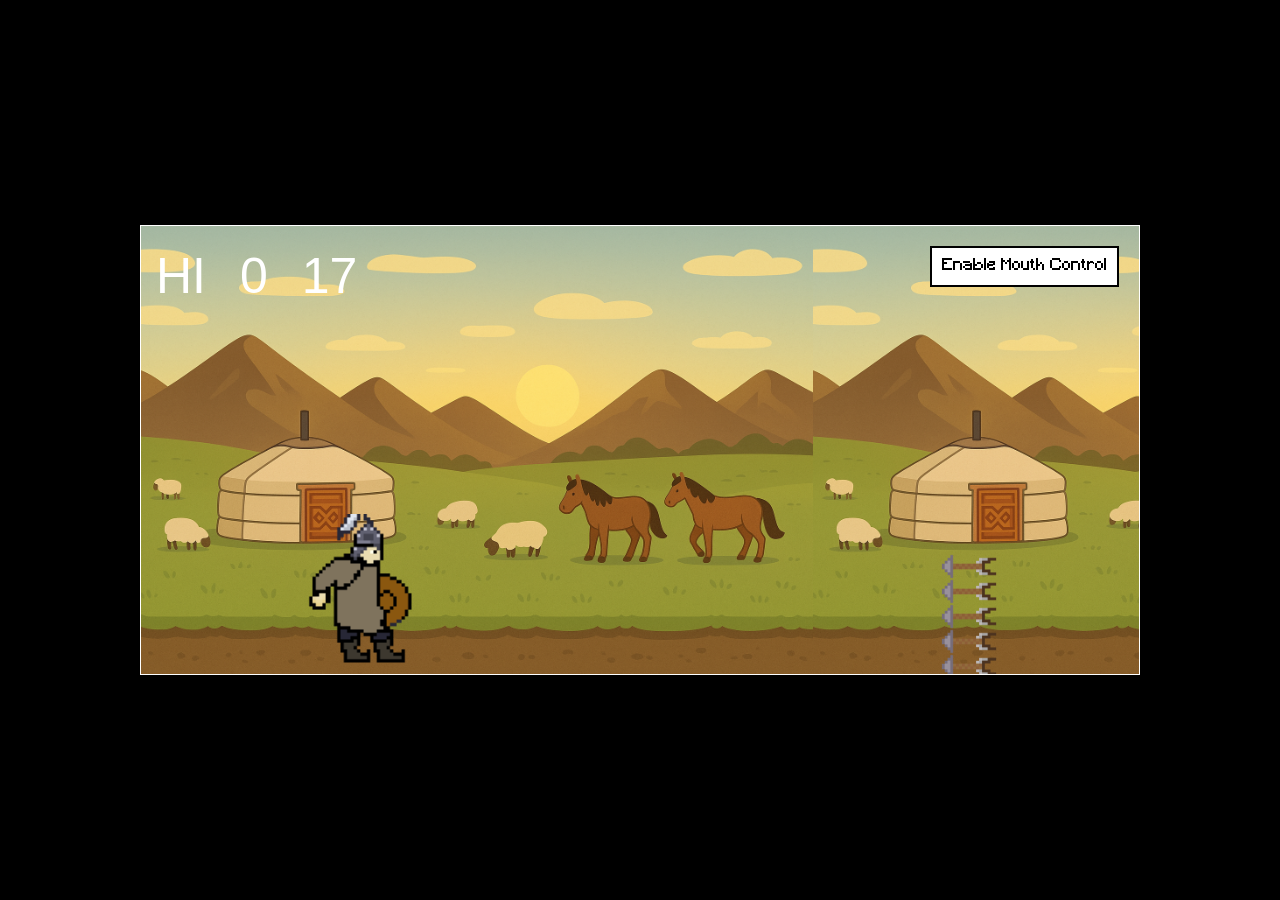
==== index.html @ d47d72ee "asdasd" ====
<!DOCTYPE html>
<html lang="mn">
<head>
    <meta charset="UTF-8">
    <meta name="viewport" content="width=device-width, initial-scale=1.0">
    <title>Баатар - Тоглоом</title>
    <link rel="stylesheet" href="style.css">
    <style>
        :root {
            --primary-bg: #000;
            --secondary-bg: #111;
            --tertiary-bg: #222;
            --accent-bg: #333;
            --primary-text: #fff;
            --secondary-text: #aaa;
            --tertiary-text: #666;
            --border-color: #444;
        }
        * {
            margin: 0;
            padding: 0;
            box-sizing: border-box;
            font-family: Arial, sans-serif;
        }
        body {
            background-color: var(--primary-bg);
            color: var(--primary-text);
            line-height: 1.6;
        }   
    </style>
</head>
<body>
    <div class="game-container">
        <div class="score-card">
            <span>HI</span>
            <span class="high-score"></span>
            <span class="score"></span>
        </div>
        <div class="player"></div>
        <div class="obstacle"></div>
        <div class="restart-game">
            <div class="content">
                <span class="text">RESTART</span>
                <button onclick="restart()" class="btn-reset-game"></button>
            </div>
        </div>
        <button id="toggleMouthDetection" onclick="toggleMouthDetection()">Enable Mouth Control</button>
        <div id="cameraFeedback" class="camera-feedback"></div>
    </div>
    <script src="./app.js"></script>
</body>
</html>
---- style.css ----
@font-face {
    font-family: Minecraft;
    src: url('./assets/Minecraft.ttf');
}

.game-container {
    width: 1000px;
    height: 450px;
    margin: 20px auto;
    border: 1px solid;
    position: fixed;
    justify-content: center;
    align-items: center;
    overflow: hidden;
    background-image: url('./assets/Background.png');
    background-size: contain;
    animation: bg-move 30s linear infinite;
}

@keyframes bg-move {
    0% {
        background-position: 100%;
    }
    100% {
        background-position: -50%;
    }
}

body {
    margin: 0;
    padding: 0;
    display: flex;
    justify-content: center;
    align-items: center;
    height: 100vh;
}
.player {
    width: 160px;
    height: 160px;
    position: absolute;
    bottom: 0;
    left: 15%;
    background-image: url('./assets/DinoStart.png');
    background-size:cover;
    background-position:bottom;
}

.player.jump {
    animation: jump 1.5s infinite;
    background-image: url('./assets/DinoJump.png');
}

@keyframes jump {
    0% {
        bottom: 0;
    }
    25% {
        bottom: 250px;
    }
    40% {
        bottom: 250px;
    }
    100% {
        bottom: 0;
    }
}

.obstacle {
    width: 60px;
    height: 120px;
    position: absolute;
    bottom: 0;
    left: 80%;
    animation: move 3s linear infinite;
    background-image: url('./assets/obstacle.png');
    background-size: contain;
}

.obstacle-xs { width: 30px; height: 70px; }
.obstacle-s { width: 60px; height: 80px; }
.obstacle-m { width: 90px; height: 90px; }
.obstacle-l { width: 120px; height: 120px; }

@keyframes move {
    0% {
        left: 100%;
    }
    100% {
        left: -100px;
    }
}

.score-card {
    color: #fff;
    font-family: Minecraft;
    font-size: 50px;
align-items: end;

    color: white;
    padding: 10px 15px;
    border-radius: 10px;
    font-family: sans-serif;
}

.score-card span {
    margin-right: 20px;
}

.restart-game {
    visibility: hidden;
    font-family: Minecraft;
    background-color: #ffffffb8;
    position: absolute;
    top: 0;
    left: 0;
    width: 100%;
    height: 100%;
    display: flex;
    justify-content: center;
    align-items: center;
    font-size: 40px;
    z-index: 2;
}

.restart-game.show {
    visibility: visible;
}

.restart-game .content {
    display: flex;
}

.restart-game .btn-reset-game {
    border: none;
    display: inline-block;
    width: 50px;
    height: 50px;
    background-image: url('./assets/restart.png');
    background-size: contain;
    margin-left: 15px;
    cursor: pointer;
}

.restart-game .text {
    align-self: end;
}

.stop.game-container, .stop .obstacle {
    animation-play-state: paused;
}

.stop .player {
    background-image: url('./assets/DinoStart.png');
}

#toggleMouthDetection {
    position: absolute;
    top: 20px;
    right: 20px;
    padding: 10px;
    font-family: Minecraft;
    font-size: 16px;
    background-color: #fff;
    border: 2px solid #000;
    cursor: pointer;
    z-index: 3;
}

.camera-feedback {
    position: absolute;
    bottom: 20px;
    right: 20px;
    width: 160px;
    height: 120px;
    border: 2px solid white;
    z-index: 3;
    display: none;
}

.camera-feedback video {
    width: 100%;
    height: 100%;
    object-fit: cover;
}
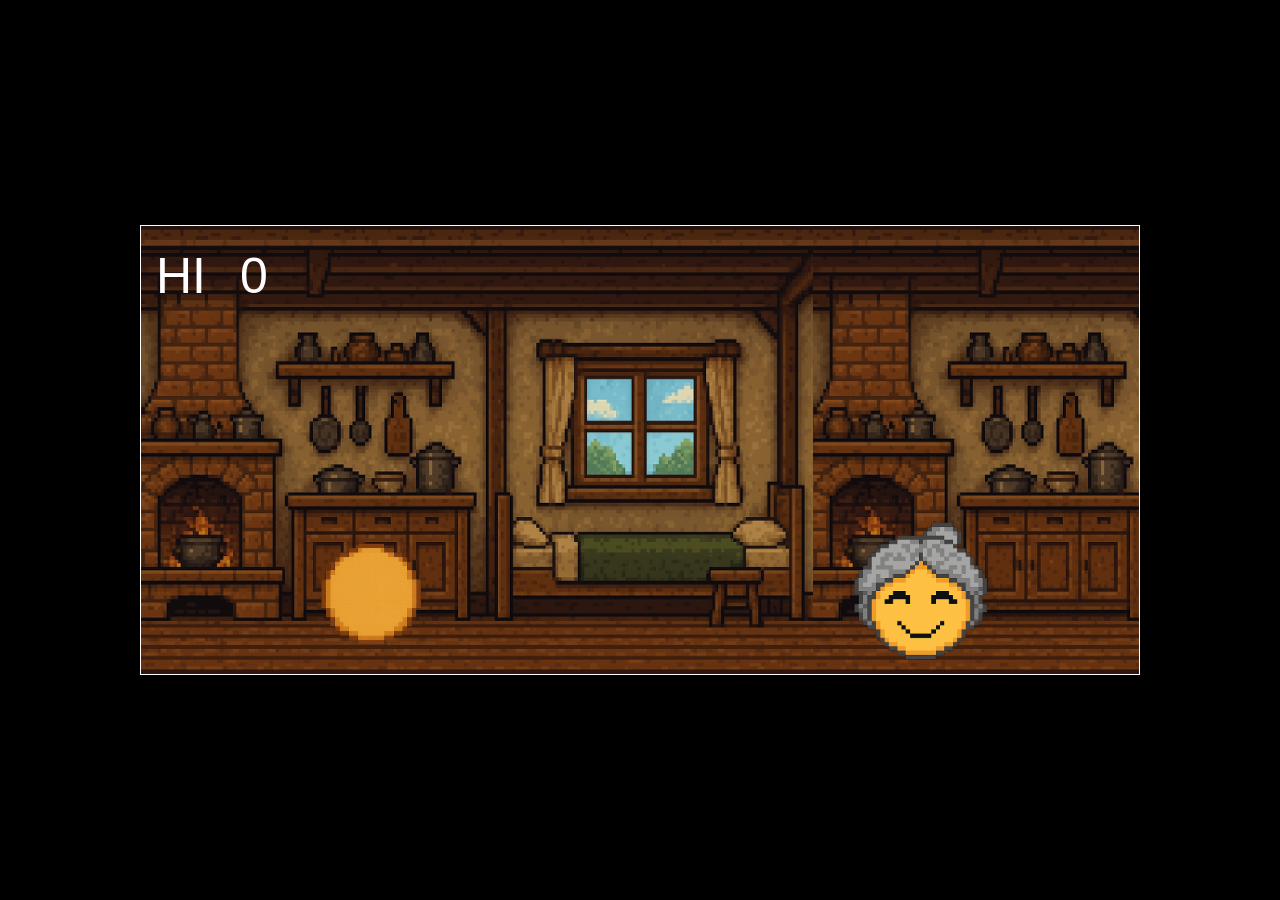
==== commit e970e503: "batka" ====
--- a/index.html
+++ b/index.html
@@ -1,4 +1,3 @@
-
 <!DOCTYPE html>
 <html lang="mn">
 <head>
@@ -37,15 +36,14 @@
             <span class="high-score"></span>
             <span class="score"></span>
         </div>
-        <div class="player"></div>
-        <div class="obstacle"></div>
+        <div class="unhruush"></div>
+        <div class="emoji"></div>
         <div class="restart-game">
             <div class="content">
                 <span class="text">RESTART</span>
                 <button onclick="restart()" class="btn-reset-game"></button>
             </div>
         </div>
-        <button id="toggleMouthDetection" onclick="toggleMouthDetection()">Enable Mouth Control</button>
         <div id="cameraFeedback" class="camera-feedback"></div>
     </div>
     <script src="./app.js"></script>
--- a/style.css
+++ b/style.css
@@ -8,11 +8,11 @@
     height: 450px;
     margin: 20px auto;
     border: 1px solid;
-    position: fixed;
+    position: relative;
     justify-content: center;
     align-items: center;
     overflow: hidden;
-    background-image: url('./assets/Background.png');
+    background-image: url('./assets/image\ 1.png');
     background-size: contain;
     animation: bg-move 30s linear infinite;
 }
@@ -26,6 +26,9 @@
     }
 }
 
+
+
+
 body {
     margin: 0;
     padding: 0;
@@ -34,60 +37,40 @@
     align-items: center;
     height: 100vh;
 }
-.player {
+.unhruush {
     width: 160px;
     height: 160px;
     position: absolute;
     bottom: 0;
     left: 15%;
-    background-image: url('./assets/DinoStart.png');
+    background-image: url('./assets/unhruush.png');
     background-size:cover;
     background-position:bottom;
 }
 
-.player.jump {
-    animation: jump 1.5s infinite;
-    background-image: url('./assets/DinoJump.png');
-}
 
-@keyframes jump {
-    0% {
-        bottom: 0;
-    }
-    25% {
-        bottom: 250px;
-    }
-    40% {
-        bottom: 250px;
-    }
-    100% {
-        bottom: 0;
-    }
-}
-
-.obstacle {
-    width: 60px;
-    height: 120px;
+.emoji {
+    width: 160px;
+    height: 160px;
     position: absolute;
     bottom: 0;
-    left: 80%;
-    animation: move 3s linear infinite;
-    background-image: url('./assets/obstacle.png');
+    left: 70%;
+    animation: move 3s linear 1;
+    background-image: url('./assets/emgen.png');
     background-size: contain;
+    z-index: 2;
+    transition: opacity 0.3s linear;
 }
-
-.obstacle-xs { width: 30px; height: 70px; }
-.obstacle-s { width: 60px; height: 80px; }
-.obstacle-m { width: 90px; height: 90px; }
-.obstacle-l { width: 120px; height: 120px; }
 
 @keyframes move {
     0% {
         left: 100%;
     }
     100% {
-        left: -100px;
+        left: 70%;
+        animation-timing-function: steps(1, end);
     }
+
 }
 
 .score-card {
@@ -153,19 +136,6 @@
     background-image: url('./assets/DinoStart.png');
 }
 
-#toggleMouthDetection {
-    position: absolute;
-    top: 20px;
-    right: 20px;
-    padding: 10px;
-    font-family: Minecraft;
-    font-size: 16px;
-    background-color: #fff;
-    border: 2px solid #000;
-    cursor: pointer;
-    z-index: 3;
-}
-
 .camera-feedback {
     position: absolute;
     bottom: 20px;
@@ -181,4 +151,4 @@
     width: 100%;
     height: 100%;
     object-fit: cover;
-}+}
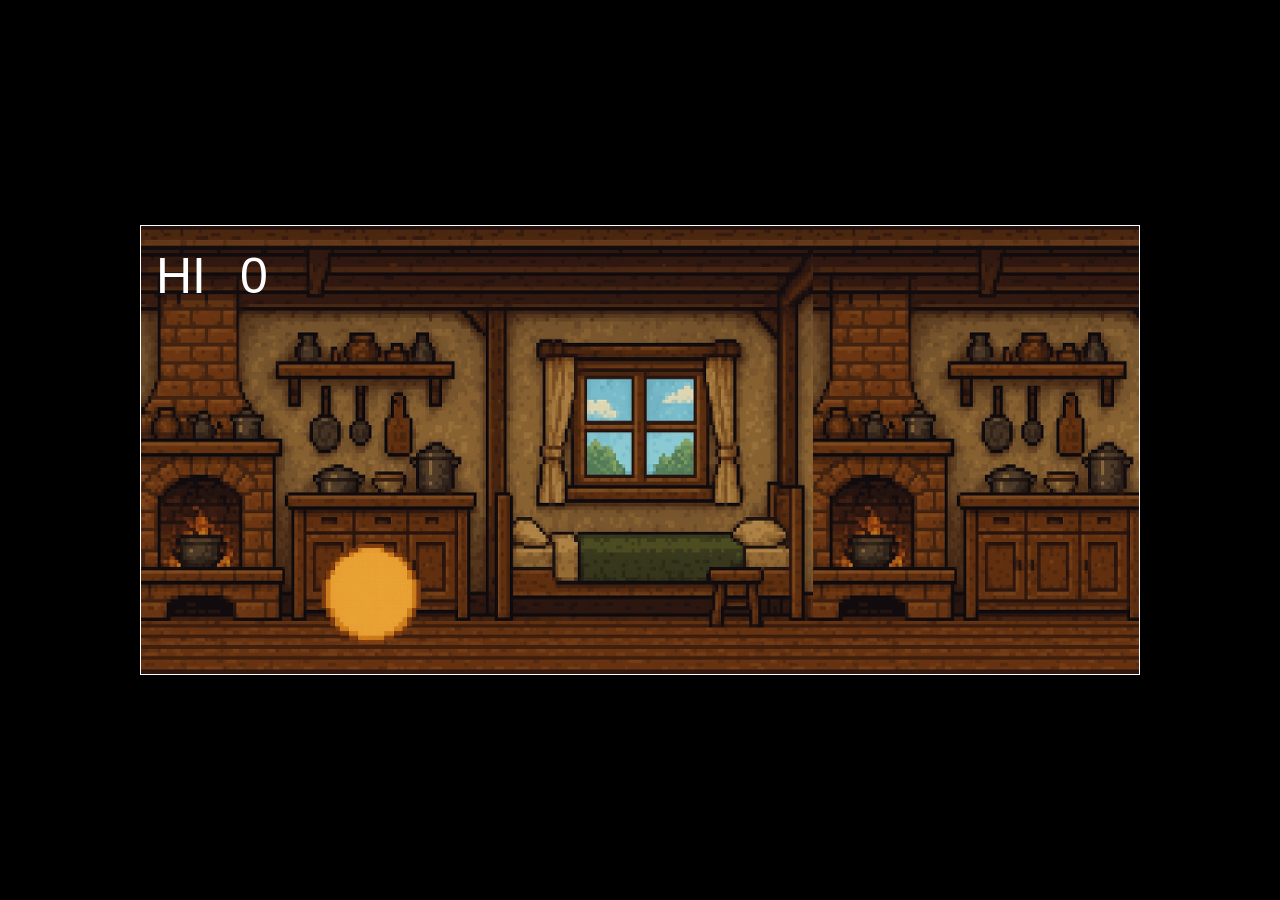
==== commit c3c6d789: "medkue sda" ====
--- a/index.html
+++ b/index.html
@@ -45,6 +45,9 @@
             </div>
         </div>
         <div id="cameraFeedback" class="camera-feedback"></div>
+        <div id="winModal" class="win-modal" style="display:none;">
+            <div class="win-content">Та ялсан!</div>
+        </div>
     </div>
     <script src="./app.js"></script>
 </body>
--- a/style.css
+++ b/style.css
@@ -55,22 +55,28 @@
     position: absolute;
     bottom: 0;
     left: 70%;
-    animation: move 3s linear 1;
     background-image: url('./assets/emgen.png');
     background-size: contain;
     z-index: 2;
     transition: opacity 0.3s linear;
 }
 
-@keyframes move {
+.emoji.enter {
+    animation: emoji-enter 1.5s linear forwards;
+}
+
+@keyframes emoji-enter {
     0% {
         left: 100%;
+        opacity: 0;
+    }
+    10% {
+        opacity: 1;
     }
     100% {
         left: 70%;
-        animation-timing-function: steps(1, end);
+        opacity: 1;
     }
-
 }
 
 .score-card {
@@ -138,7 +144,7 @@
 
 .camera-feedback {
     position: absolute;
-    bottom: 20px;
+    bottom: 300px;
     right: 20px;
     width: 160px;
     height: 120px;
@@ -152,3 +158,27 @@
     height: 100%;
     object-fit: cover;
 }
+
+.win-modal {
+    display: flex;
+    position: fixed;
+    top: 0;
+    left: 0;
+    width: 100vw;
+    height: 100vh;
+    background: rgba(0,0,0,0.95);
+    align-items: center;
+    justify-content: center;
+    z-index: 9999;
+}
+.win-content {
+    color: #fff;
+    font-size: 3rem;
+    font-weight: bold;
+    background: rgba(0,0,0,0.8);
+    padding: 40px 60px;
+    border-radius: 20px;
+    box-shadow: 0 0 40px #000;
+    text-align: center;
+    letter-spacing: 2px;
+}
